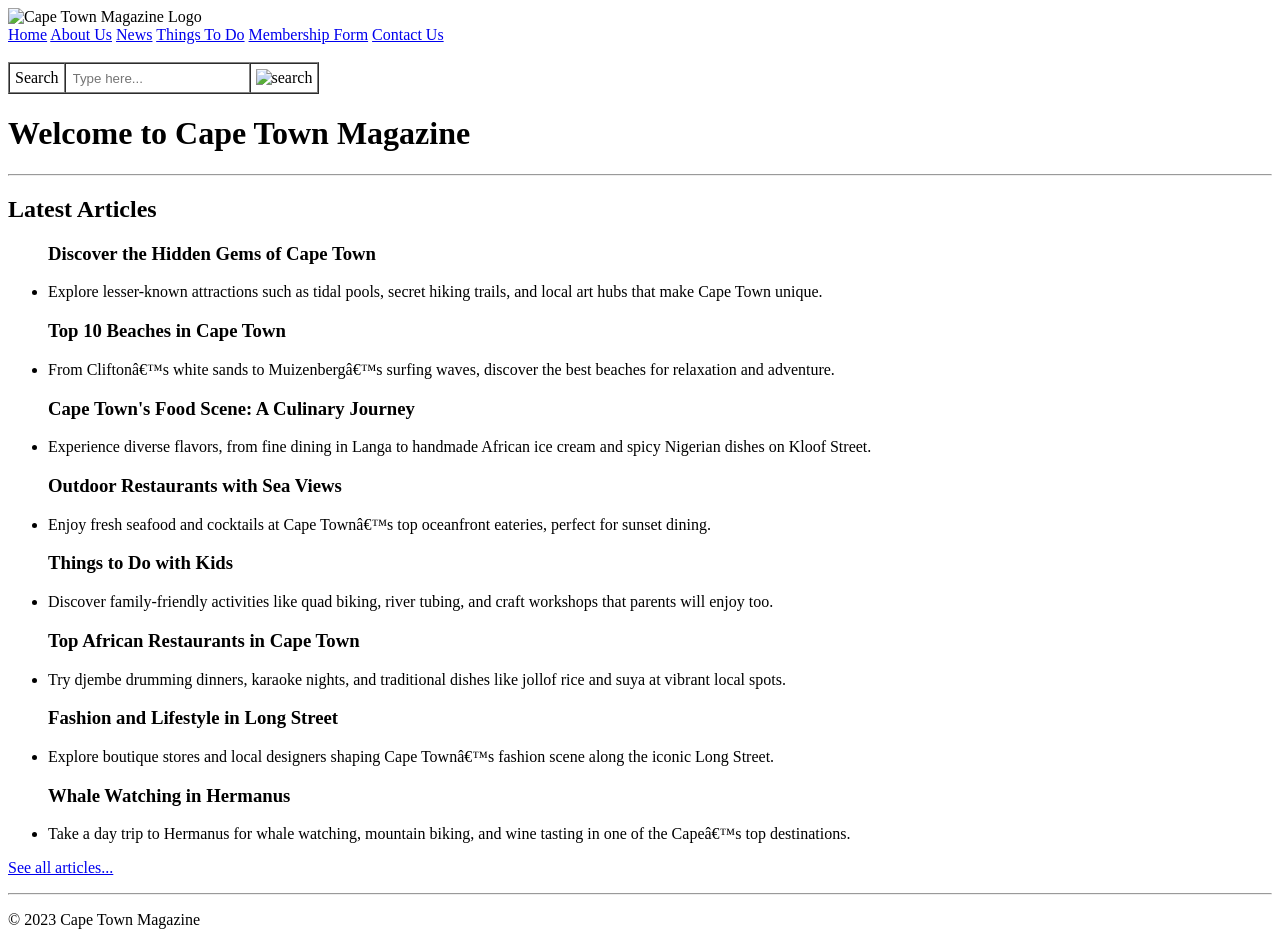
==== RootWebsite/index.html @ 43354adb "Moved the html to right places" ====
<!DOCTYPE html>
<html lang="en">
    <head>
        <meta   charset="UTF 8.0">
        <meta name="viewport" content="width=device-width, initial-scale=1">
        <title>CapeTownMagazine</title>
    </head>

    <body>
          <img src="../images/logo.jpg" alt="Cape Town Magazine Logo" width="120" height="130">
     
       <nav>
            <a href="index.html">Home</a>
            <a href="aboutUs.html">About Us</a>
            <a href="news.html">News</a>
            <a href="thingsToDo.html">Things To Do</a>
            <a href="membershipForm.html">Membership Form</a>
            <a href="contactUS.html">Contact Us</a>
        </nav>
        <br>
    </nav>
        <table border="1" cellpadding="5" cellspacing="0" class="search-container">
    <tr>
        <td>Search</td>
        <td>
            <input type="text" placeholder="Type here..." style="border: none; outline: none;">
        </td>
        <td>
            <img src="../images/search.jpg" width="20" height="20" alt="search">
        </td>
    </tr>
</table>

        <header>
    <h1>Welcome to Cape Town Magazine</h1>
    <hr>
</header>

<main>
    <h2>Latest Articles</h2>
    <ul>
        <h3>Discover the Hidden Gems of Cape Town</h3>
        <li><p>Explore lesser-known attractions such as tidal pools, secret hiking trails, and local art hubs that make Cape Town unique.</p></li>

        <h3>Top 10 Beaches in Cape Town</h3>
        <li><p>From Clifton’s white sands to Muizenberg’s surfing waves, discover the best beaches for relaxation and adventure.</p></li>

        <h3>Cape Town's Food Scene: A Culinary Journey</h3>
        <li><p>Experience diverse flavors, from fine dining in Langa to handmade African ice cream and spicy Nigerian dishes on Kloof Street.</p></li>

        <h3>Outdoor Restaurants with Sea Views</h3>
        <li><p>Enjoy fresh seafood and cocktails at Cape Town’s top oceanfront eateries, perfect for sunset dining.</p></li>

        <h3>Things to Do with Kids</h3>
        <li><p>Discover family-friendly activities like quad biking, river tubing, and craft workshops that parents will enjoy too.</p></li>

        <h3>Top African Restaurants in Cape Town</h3>
        <li><p>Try djembe drumming dinners, karaoke nights, and traditional dishes like jollof rice and suya at vibrant local spots.</p></li>

        <h3>Fashion and Lifestyle in Long Street</h3>
        <li><p>Explore boutique stores and local designers shaping Cape Town’s fashion scene along the iconic Long Street.</p></li>

        <h3>Whale Watching in Hermanus</h3>
        <li><p>Take a day trip to Hermanus for whale watching, mountain biking, and wine tasting in one of the Cape’s top destinations.</p></li>
    </ul>
</main>
            </ul>
            <a href="news.html"><p>See all articles...</p></a>
        </main>
        
    </body>
<hr>
        <footer>
            <p>&copy; 2023 Cape Town Magazine</p>
        </footer>

</html>
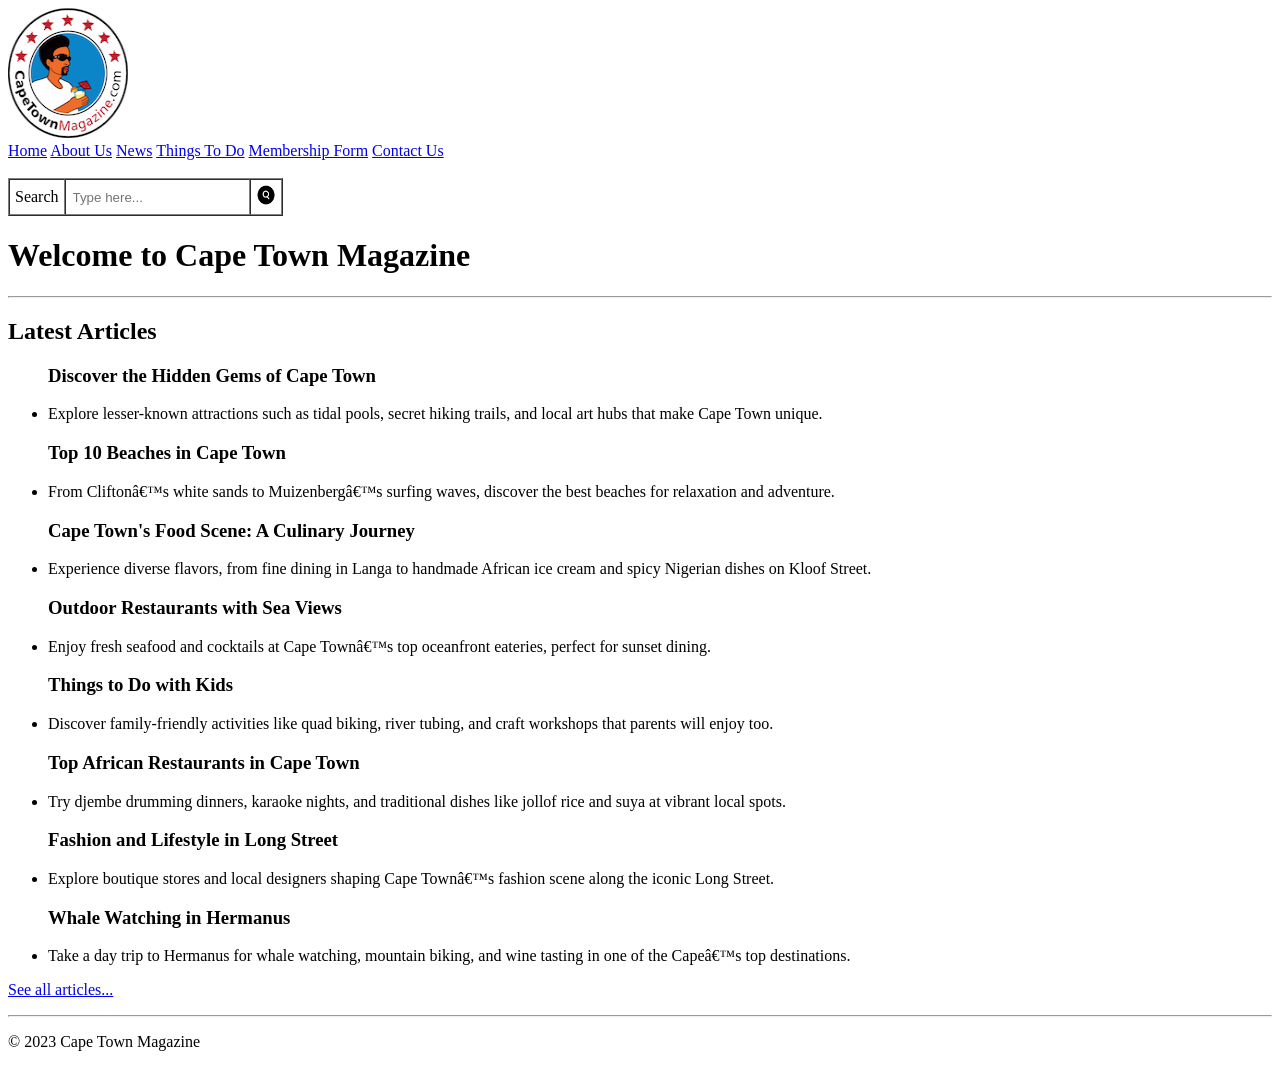
==== commit abf9f4a8: "Update index.html" ====
--- a/RootWebsite/index.html
+++ b/RootWebsite/index.html
@@ -7,7 +7,7 @@
     </head>
 
     <body>
-          <img src="../images/logo.jpg" alt="Cape Town Magazine Logo" width="120" height="130">
+          <img src="../RootWebsite/Images/logo.jpg" alt="Cape Town Magazine Logo" width="120" height="130">
      
        <nav>
             <a href="index.html">Home</a>
@@ -26,7 +26,7 @@
             <input type="text" placeholder="Type here..." style="border: none; outline: none;">
         </td>
         <td>
-            <img src="../images/search.jpg" width="20" height="20" alt="search">
+            <img src="../RootWebsite/Images/search.jpg" width="20" height="20" alt="search">
         </td>
     </tr>
 </table>
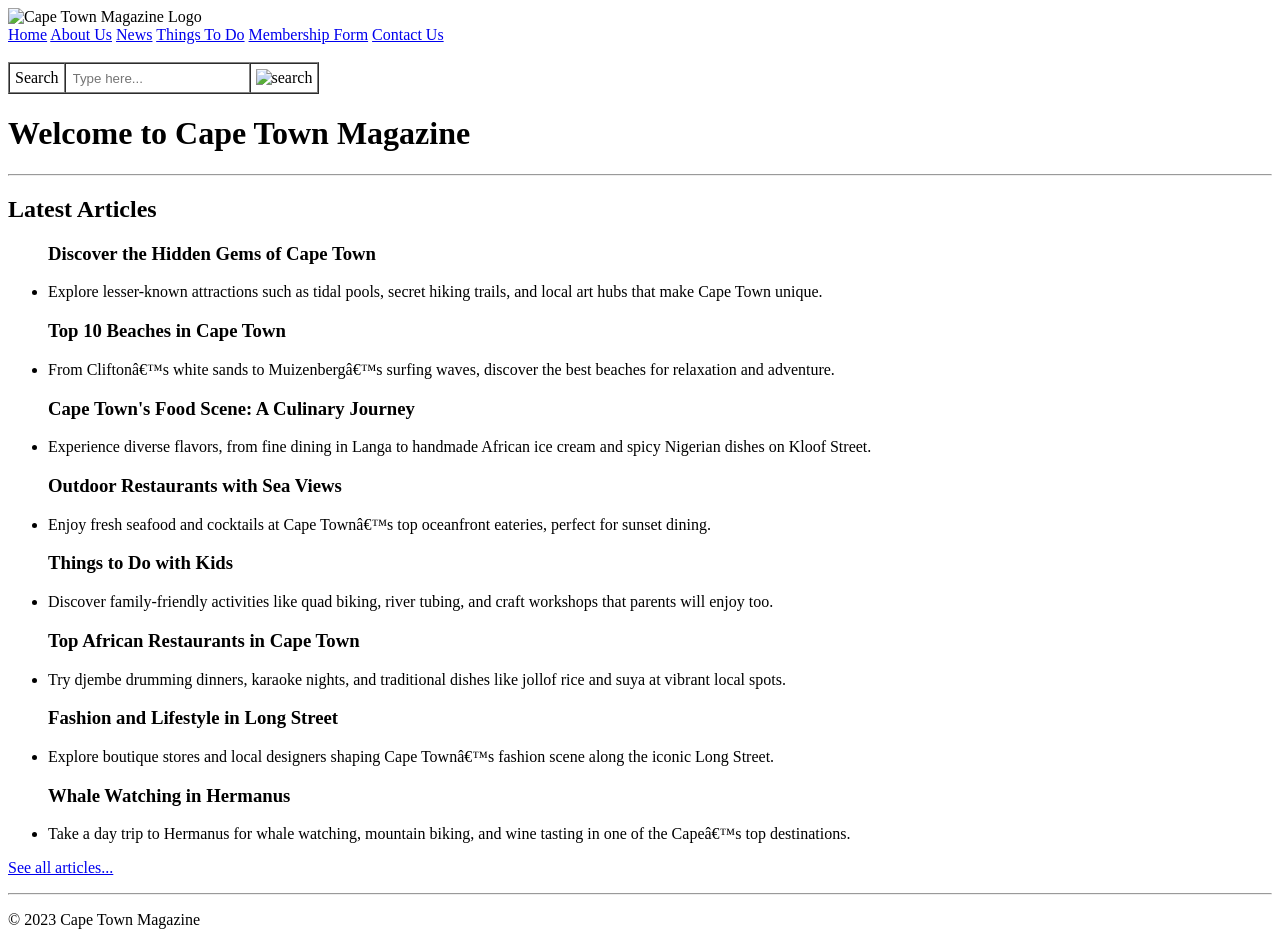
==== commit 79972c2e: "Fix image paths and improve HTML structure Updated image paths and cleaned up HTML structure." ====
--- a/RootWebsite/index.html
+++ b/RootWebsite/index.html
@@ -7,7 +7,7 @@
     </head>
 
     <body>
-          <img src="../RootWebsite/Images/logo.jpg" alt="Cape Town Magazine Logo" width="120" height="130">
+          <img src="../Images/logo.jpg" alt="Cape Town Magazine Logo" width="120" height="130">
      
        <nav>
             <a href="index.html">Home</a>
@@ -26,7 +26,7 @@
             <input type="text" placeholder="Type here..." style="border: none; outline: none;">
         </td>
         <td>
-            <img src="../RootWebsite/Images/search.jpg" width="20" height="20" alt="search">
+            <img src="../Images/search.jpg" width="20" height="20" alt="search">
         </td>
     </tr>
 </table>
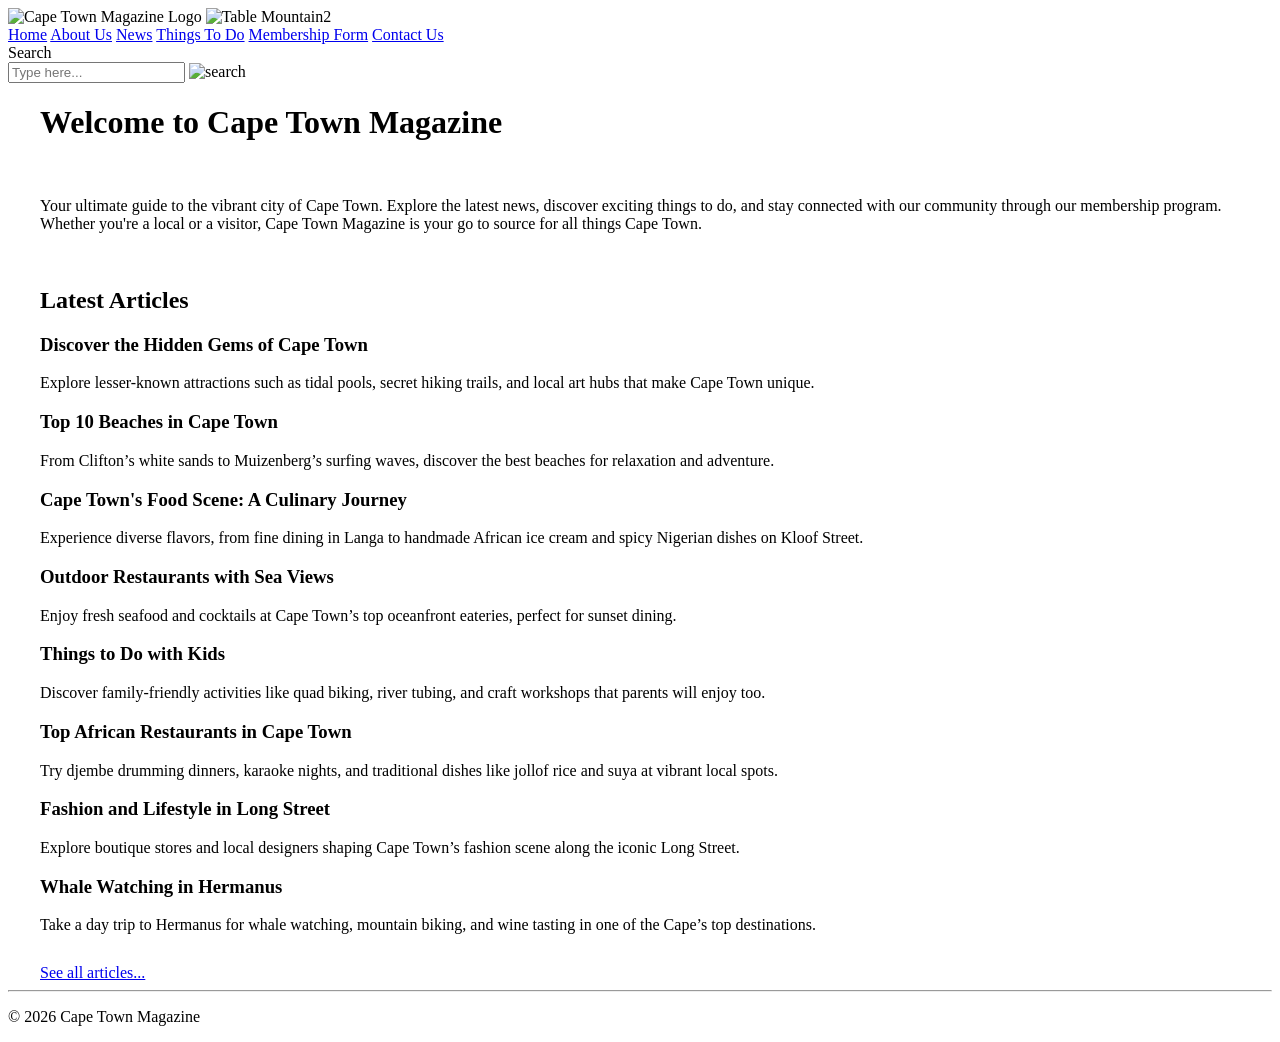
==== commit 85c31a76: "Revise index.html for improved layout and content Updated the HTML structure and content for the Cap" ====
--- a/RootWebsite/index.html
+++ b/RootWebsite/index.html
@@ -1,15 +1,19 @@
 <!DOCTYPE html>
 <html lang="en">
-    <head>
-        <meta   charset="UTF 8.0">
-        <meta name="viewport" content="width=device-width, initial-scale=1">
-        <title>CapeTownMagazine</title>
-    </head>
+<head>
+    <meta charset="UTF-8">
+    <meta name="viewport" content="width=device-width, initial-scale=1">
+    <title>CapeTownMagazine</title>
 
-    <body>
-          <img src="../Images/logo.jpg" alt="Cape Town Magazine Logo" width="120" height="130">
-     
-       <nav>
+    <link rel="stylesheet" href="../CSS/style.css">
+</head>
+<body>
+
+    <header>
+        <img id="logo" src="../Images/logo.jpg" alt="Cape Town Magazine Logo" width="120" height="130">
+        <img id="TableM" src="../Images/TableM2.png" alt="Table Mountain2" width="230" height="220">
+        
+        <nav>
             <a href="index.html">Home</a>
             <a href="aboutUs.html">About Us</a>
             <a href="news.html">News</a>
@@ -17,61 +21,78 @@
             <a href="membershipForm.html">Membership Form</a>
             <a href="contactUS.html">Contact Us</a>
         </nav>
-        <br>
-    </nav>
-        <table border="1" cellpadding="5" cellspacing="0" class="search-container">
-    <tr>
-        <td>Search</td>
-        <td>
-            <input type="text" placeholder="Type here..." style="border: none; outline: none;">
-        </td>
-        <td>
-            <img src="../Images/search.jpg" width="20" height="20" alt="search">
-        </td>
-    </tr>
-</table>
 
-        <header>
-    <h1>Welcome to Cape Town Magazine</h1>
+        <div class="search-container">
+            <label for="search-input" class="search-label">Search</label>
+            <div class="search-box">
+                <input type="text" id="search-input" placeholder="Type here...">
+                <img src="../Images/search.jpg" width="20" height="20" alt="search">
+            </div>
+        </div>
+
+    </header>
+
+    <main style="max-width: 1200px; margin: 0 auto; padding: 0 20px;">
+        <h1>Welcome to Cape Town Magazine</h1><br>
+        <p>Your ultimate guide to the vibrant city of Cape Town. Explore the latest news,
+            discover exciting things to do, and stay connected with our community through our membership program.
+            Whether you're a local or a visitor, Cape Town Magazine is your go to source for all things Cape Town.</p><br>
+        <h2>Latest Articles</h2>
+        
+        <div class="grid-layout">
+            
+            <article class="site-item">
+                <h3>Discover the Hidden Gems of Cape Town</h3>
+                <p>Explore lesser-known attractions such as tidal pools, secret hiking trails, and local art hubs that make Cape Town unique.</p>
+            </article>
+
+            <article class="site-item">
+                <h3>Top 10 Beaches in Cape Town</h3>
+                <p>From Clifton’s white sands to Muizenberg’s surfing waves, discover the best beaches for relaxation and adventure.</p>
+            </article>
+
+            <article class="site-item">
+                <h3>Cape Town's Food Scene: A Culinary Journey</h3>
+                <p>Experience diverse flavors, from fine dining in Langa to handmade African ice cream and spicy Nigerian dishes on Kloof Street.</p>
+            </article>
+
+            <article class="site-item">
+                <h3>Outdoor Restaurants with Sea Views</h3>
+                <p>Enjoy fresh seafood and cocktails at Cape Town’s top oceanfront eateries, perfect for sunset dining.</p>
+            </article>
+
+            <article class="site-item">
+                <h3>Things to Do with Kids</h3>
+                <p>Discover family-friendly activities like quad biking, river tubing, and craft workshops that parents will enjoy too.</p>
+            </article>
+
+            <article class="site-item">
+                <h3>Top African Restaurants in Cape Town</h3>
+                <p>Try djembe drumming dinners, karaoke nights, and traditional dishes like jollof rice and suya at vibrant local spots.</p>
+            </article>
+
+            <article class="site-item">
+                <h3>Fashion and Lifestyle in Long Street</h3>
+                <p>Explore boutique stores and local designers shaping Cape Town’s fashion scene along the iconic Long Street.</p>
+            </article>
+
+            <article class="site-item">
+                <h3>Whale Watching in Hermanus</h3>
+                <p>Take a day trip to Hermanus for whale watching, mountain biking, and wine tasting in one of the Cape’s top destinations.</p>
+            </article>
+
+        </div>
+
+        <div class="more-link" style="margin-top: 30px;">
+            <a href="news.html">See all articles...</a>
+        </div>
+    </main>
+
     <hr>
-</header>
+    
+    <footer>
+        <p>© 2026 Cape Town Magazine</p>
+    </footer>
 
-<main>
-    <h2>Latest Articles</h2>
-    <ul>
-        <h3>Discover the Hidden Gems of Cape Town</h3>
-        <li><p>Explore lesser-known attractions such as tidal pools, secret hiking trails, and local art hubs that make Cape Town unique.</p></li>
-
-        <h3>Top 10 Beaches in Cape Town</h3>
-        <li><p>From Clifton’s white sands to Muizenberg’s surfing waves, discover the best beaches for relaxation and adventure.</p></li>
-
-        <h3>Cape Town's Food Scene: A Culinary Journey</h3>
-        <li><p>Experience diverse flavors, from fine dining in Langa to handmade African ice cream and spicy Nigerian dishes on Kloof Street.</p></li>
-
-        <h3>Outdoor Restaurants with Sea Views</h3>
-        <li><p>Enjoy fresh seafood and cocktails at Cape Town’s top oceanfront eateries, perfect for sunset dining.</p></li>
-
-        <h3>Things to Do with Kids</h3>
-        <li><p>Discover family-friendly activities like quad biking, river tubing, and craft workshops that parents will enjoy too.</p></li>
-
-        <h3>Top African Restaurants in Cape Town</h3>
-        <li><p>Try djembe drumming dinners, karaoke nights, and traditional dishes like jollof rice and suya at vibrant local spots.</p></li>
-
-        <h3>Fashion and Lifestyle in Long Street</h3>
-        <li><p>Explore boutique stores and local designers shaping Cape Town’s fashion scene along the iconic Long Street.</p></li>
-
-        <h3>Whale Watching in Hermanus</h3>
-        <li><p>Take a day trip to Hermanus for whale watching, mountain biking, and wine tasting in one of the Cape’s top destinations.</p></li>
-    </ul>
-</main>
-            </ul>
-            <a href="news.html"><p>See all articles...</p></a>
-        </main>
-        
-    </body>
-<hr>
-        <footer>
-            <p>&copy; 2023 Cape Town Magazine</p>
-        </footer>
-
+</body>
 </html>
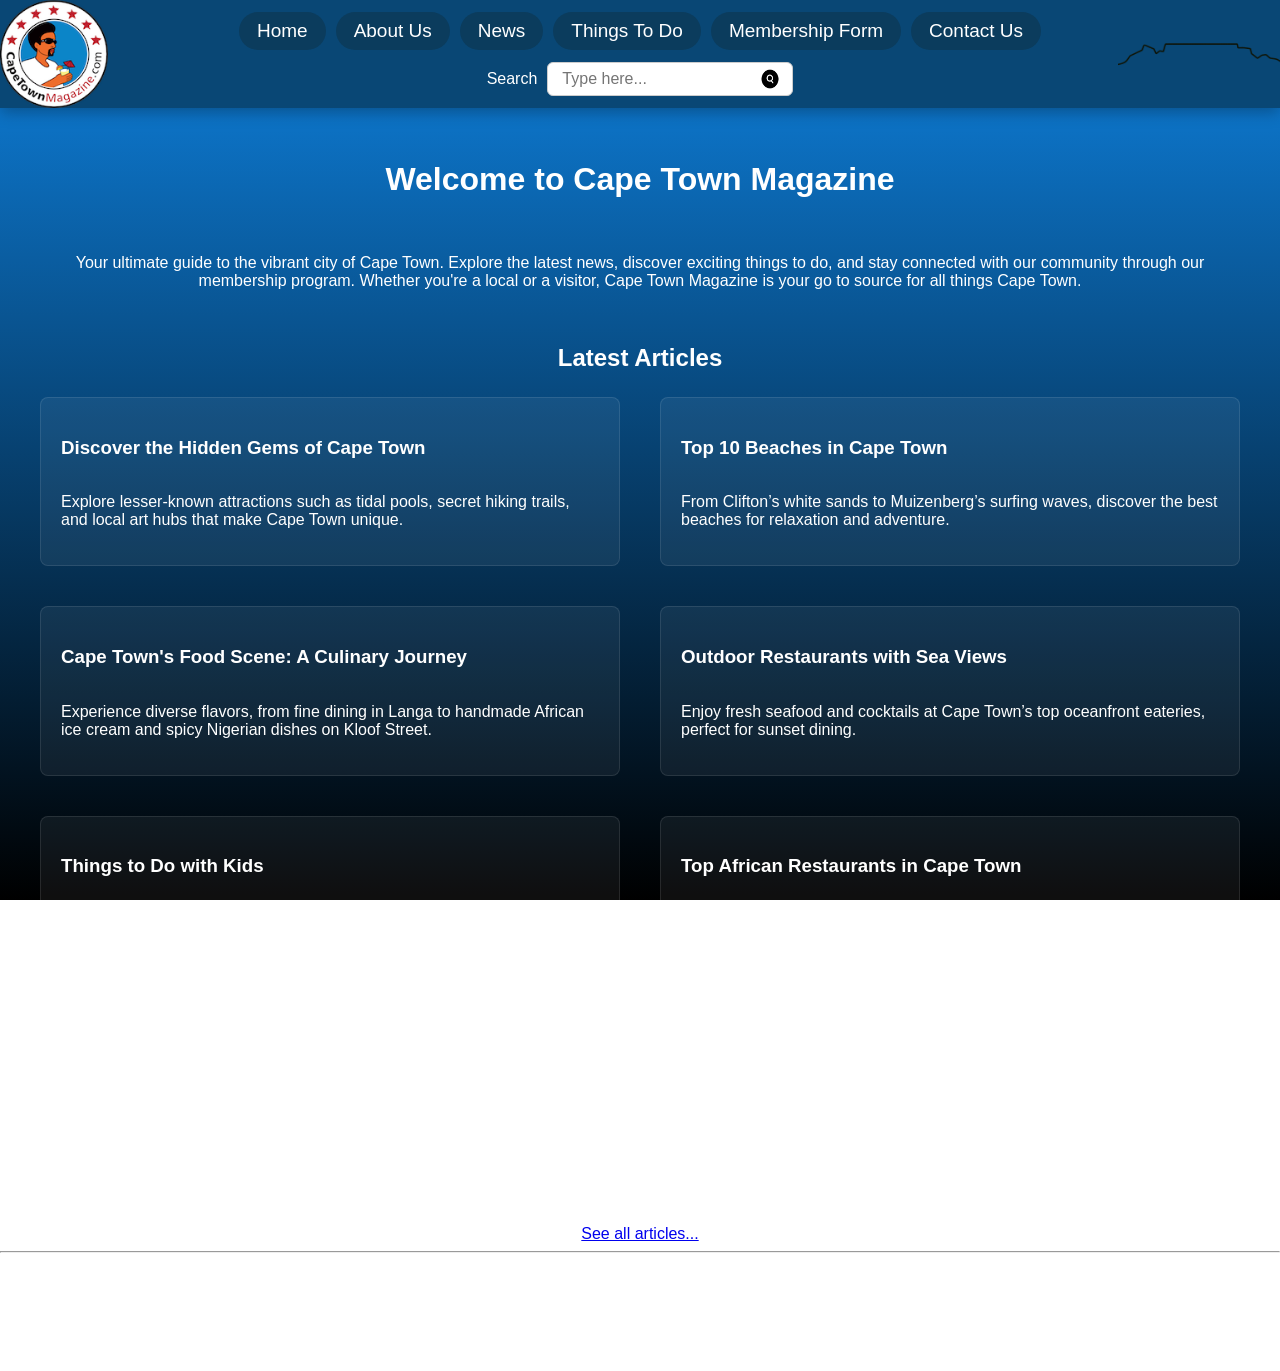
==== commit 9e689120: "Fix image and stylesheet paths in index.html Updated paths for images and stylesheet in index.html." ====
--- a/RootWebsite/index.html
+++ b/RootWebsite/index.html
@@ -5,13 +5,12 @@
     <meta name="viewport" content="width=device-width, initial-scale=1">
     <title>CapeTownMagazine</title>
 
-    <link rel="stylesheet" href="../CSS/style.css">
-</head>
+<link rel="stylesheet" href="CSS/style.css"></head>
 <body>
 
     <header>
-        <img id="logo" src="../Images/logo.jpg" alt="Cape Town Magazine Logo" width="120" height="130">
-        <img id="TableM" src="../Images/TableM2.png" alt="Table Mountain2" width="230" height="220">
+        <img id="logo" src="Images/logo.jpg" alt="Cape Town Magazine Logo" width="120" height="130">
+        <img id="TableM" src="Images/TableM2.png" alt="Table Mountain2" width="230" height="220">
         
         <nav>
             <a href="index.html">Home</a>
@@ -26,7 +25,7 @@
             <label for="search-input" class="search-label">Search</label>
             <div class="search-box">
                 <input type="text" id="search-input" placeholder="Type here...">
-                <img src="../Images/search.jpg" width="20" height="20" alt="search">
+                <img src="Images/search.jpg" width="20" height="20" alt="search">
             </div>
         </div>
 
--- a/RootWebsite/CSS/style.css
+++ b/RootWebsite/CSS/style.css
@@ -0,0 +1,289 @@
+body {
+    background: linear-gradient(to bottom, #0e83e2, #000000); 
+    font-family: Arial, sans-serif;
+    color: #ffffff;
+    background-attachment: fixed; /* keeps the background frozen while scrolling */
+    text-align: center;
+    margin: 0;
+    padding: 0;
+    /* Adjusted space at the top so content doesn't hide behind the slightly taller header */
+    padding-top: 140px; 
+}
+
+header {
+    /* These lines keep  links and search bar pinned to the top of the screen */
+    position: fixed; 
+    top: 0;
+    left: 0;
+    width: 100%;
+    z-index: 1000; /* Ensures the header stays on top of everything else */
+    
+    /* Solid background color blocks the page text from showing through the header when scrolling */
+    background: #094775; 
+    padding: 12px 20px;
+    box-sizing: border-box;
+    box-shadow: 0 4px 15px rgba(0, 0, 0, 0.3); /* Adds a nice separation line */
+    
+    /* Keeps navbar and search box compact and centered vertically */
+    display: flex;
+    flex-direction: column;
+    align-items: center;
+    gap: 8px; /* Slightly more gap between nav and search box */
+}
+
+#logo {
+    position: absolute;
+    top: 0;
+    left: 0;
+    height: 100%; /* Stretches the image to touch the top and bottom borders exactly */
+    width: auto;
+    object-fit: contain; /* Prevents the logo from stretching out of shape */
+}
+
+#TableM {
+    position: absolute;
+    top: 0;
+    right: 0;
+    height: 100%; /* Stretches the mountain to touch the top and bottom borders exactly */
+    width: auto;
+    object-fit: contain; /* Prevents the mountain from stretching out of shape */
+}
+/* styling rules for navigation menu pills */
+nav {
+    display: flex;
+    justify-content: center;
+    flex-wrap: wrap; 
+    gap: 10px; 
+    margin-bottom: 0;
+    padding: 0;
+}
+
+nav a {
+    display: inline-block;
+    background-color: #0b3c5d; 
+    color: #ffffff; 
+    text-decoration: none; /* gets rid of default link lines */
+    padding: 8px 18px;     /* Increased padding for bigger look */   
+    border-radius: 30px; /* makes links look like neat capsule  */
+    font-family: sans-serif;
+    font-size: 19px;     
+    font-weight: 500;
+    transition: background-color 0.3s ease, transform 0.2s ease; /* smooth interactive animations */
+}
+
+nav a:hover {
+    background-color: #328cc1; /* changes background on cursor hover */
+    transform: scale(1.05); /* pops  slightly out */
+}
+
+/* search container alignment */
+.search-container {
+    display: flex;
+    align-items: center;
+    gap: 10px;
+    margin: 4px 0 0 0;
+    font-family: sans-serif;
+}
+
+.search-box {
+    display: flex;
+    align-items: center;
+    border: 1px solid #ccc;
+    padding: 6px 12px;     /* Larger padding inside the search box */
+    border-radius: 6px;
+    background: #fff;
+    width: 220px;          /* Set a comfortable base width for the input section */
+}
+
+.search-box input {
+    border: none;
+    outline: none; /* kills the active browser ring */
+    font-size: 16px;       /* Bigger input text box size */
+    color: #000;
+    width: 100%;
+}
+
+/* homepage list container layout */
+.articles-list {
+    display: flex;
+    flex-direction: column;
+    gap: 30px; 
+}
+
+/* isolated multi column grid styling like friends website */
+.about-grid, .grid-layout {
+    display: grid;
+    grid-template-columns: repeat(2, 1fr); /* maps elements side by side in pairs */
+    gap: 40px;
+    text-align: left;
+    margin-top: 25px;
+}
+
+.grid-title {
+    grid-column: span 2; /* forces standard header across entire display row */
+    text-align: left;
+    border-bottom: 2px solid #328cc1;
+    padding-bottom: 8px;
+}
+
+.site-item, .about-card {
+    display: flex;
+    flex-direction: column;
+    background: rgba(255, 255, 255, 0.06); /* subtle frosted glass card layer */
+    padding: 20px;
+    border-radius: 8px;
+    border: 1px solid rgba(255, 255, 255, 0.1);
+    transition: transform 0.2s ease, background 0.2s ease;
+}
+
+.site-item:hover, .about-card:hover {
+    transform: translateY(-5px); /* card lift up on mouse over */
+    background: rgba(255, 255, 255, 0.1);
+}
+
+.site-item img {
+    max-width: 100%;
+    height: auto;
+    border-radius: 4px;
+    margin-top: auto; /* pulls image base down automatically */
+}
+
+/*  contact details styling layout */
+.contact-grid {
+    display: grid;
+    grid-template-columns: repeat(2, 1fr);
+    gap: 30px;
+    margin-top: 30px;
+}
+
+.social-links {
+    display: flex;
+    gap: 15px;
+    justify-content: center;
+    margin: 15px 0;
+}
+
+.social-links img {
+    transition: transform 0.2s ease;
+}
+
+.social-links img:hover {
+    transform: scale(1.2); /* enlarges icons smoothly when selected */
+}
+
+.map-responsive iframe {
+    width: 100%;
+    max-width: 100%;
+    border-radius: 8px;
+}
+
+/*  membership form design styling rules */
+.form-container {
+    max-width: 500px;      
+    margin: 50px auto;     
+    padding: 35px;
+    background: rgba(11, 60, 93, 0.55); 
+    border: 1px solid rgba(255, 255, 255, 0.15);
+    border-radius: 16px;
+    box-shadow: 0 12px 40px rgba(0, 0, 0, 0.4); /* background drop shadow depth */
+}
+
+.signup-form {
+    display: flex;
+    flex-direction: column;
+    gap: 22px;
+    text-align: left; /* structural label tracking lines up cleanly left */
+}
+
+.form-group {
+    display: flex;
+    flex-direction: column;
+    gap: 8px;
+}
+
+.signup-form label {
+    font-size: 15px;
+    font-weight: bold;
+    letter-spacing: 0.3px;
+}
+
+.signup-form input[type="text"],
+.signup-form input[type="email"],
+.signup-form select {
+    width: 100%;
+    padding: 12px;
+    border: 1px solid rgba(255, 255, 255, 0.3);
+    border-radius: 8px;
+    background: rgba(255, 255, 255, 0.1);
+    color: #ffffff;
+    font-size: 16px;
+    box-sizing: border-box;
+    transition: border-color 0.3s ease, background-color 0.3s ease;
+}
+
+.signup-form select option {
+    background-color: #0b3c5d; 
+    color: white;
+}
+
+/* changes element borders instantly on active item focus selection */
+.signup-form input:focus,
+.signup-form select:focus {
+    border-color: #328cc1;
+    background-color: rgba(255, 255, 255, 0.2);
+    outline: none;
+}
+
+.form-submit {
+    display: flex;
+    justify-content: center;
+    margin-top: 10px;
+}
+
+.submit-btn {
+    min-width: 200px;
+    padding: 14px;
+    background: #0e83e2;
+    color: white;
+    border: none;
+    border-radius: 30px;
+    font-size: 16px;
+    font-weight: bold;
+    cursor: pointer;
+    transition: background 0.2s ease, transform 0.2s ease;
+}
+
+.submit-btn:hover {
+    background: #328cc1;
+    transform: translateY(-2px);
+}
+
+footer {
+    text-align: center;
+    padding: 30px 0;
+}
+
+/* smart mobile device screen query responsiveness scaling styles */
+@media (max-width: 768px) {
+    body {
+        padding-top: 210px; /* Gives extra clean space on mobile where elements wrap vertically */
+    }
+    header {
+        position: fixed;
+    }
+    #logo, #TableM {
+        position: static; /* Allows images to layout normally on small screen sizes */
+        max-height: 45px;
+        margin: 5px auto;
+    }
+    .about-grid, .grid-layout, .contact-grid {
+        grid-template-columns: 1fr; /* drops elements into a clean single vertical item flow on tiny mobile displays */
+    }
+    .grid-title {
+        grid-column: span 1;
+    }
+    nav a {
+        font-size: 15px;
+        padding: 6px 12px;
+    }
+}
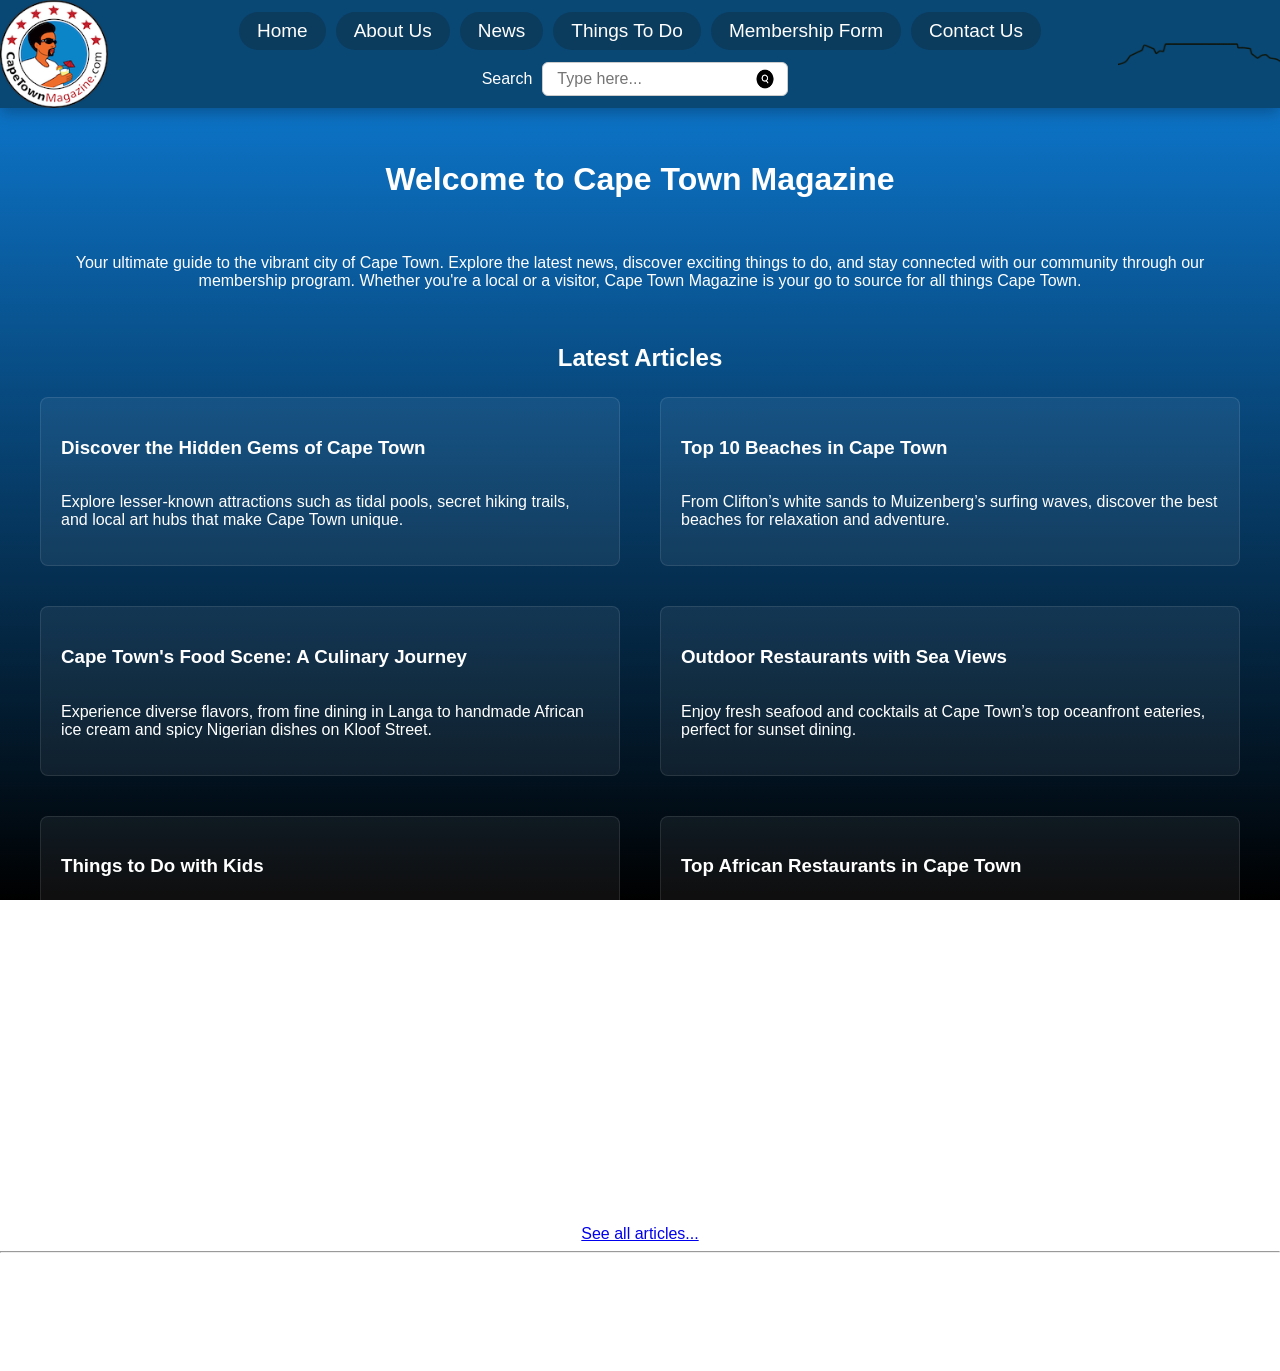
==== commit 4ec545cb: "Add JavaScript script tag and improve HTML structure Added a script tag for JavaScript functionality" ====
--- a/RootWebsite/index.html
+++ b/RootWebsite/index.html
@@ -89,6 +89,8 @@
 
     <hr>
     
+        <script src="JavaScript/script.js"></script>
+
     <footer>
         <p>© 2026 Cape Town Magazine</p>
     </footer>
--- a/RootWebsite/CSS/style.css
+++ b/RootWebsite/CSS/style.css
@@ -11,7 +11,7 @@
 }
 
 header {
-    /* These lines keep  links and search bar pinned to the top of the screen */
+    /* These lines keep your links and search bar pinned to the top of the screen */
     position: fixed; 
     top: 0;
     left: 0;
@@ -148,7 +148,7 @@
     margin-top: auto; /* pulls image base down automatically */
 }
 
-/*  contact details styling layout */
+/* contact details styling layout */
 .contact-grid {
     display: grid;
     grid-template-columns: repeat(2, 1fr);
@@ -177,7 +177,7 @@
     border-radius: 8px;
 }
 
-/*  membership form design styling rules */
+/* membership form design styling rules */
 .form-container {
     max-width: 500px;      
     margin: 50px auto;     
@@ -209,7 +209,10 @@
 
 .signup-form input[type="text"],
 .signup-form input[type="email"],
-.signup-form select {
+.signup-form input[type="password"],
+.signup-form input[type="date"],
+.signup-form select,
+.signup-form textarea {
     width: 100%;
     padding: 12px;
     border: 1px solid rgba(255, 255, 255, 0.3);
@@ -218,7 +221,18 @@
     color: #ffffff;
     font-size: 16px;
     box-sizing: border-box;
+    font-family: Arial, sans-serif;
     transition: border-color 0.3s ease, background-color 0.3s ease;
+}
+
+.signup-form input[type="date"]::-webkit-calendar-picker-indicator {
+    filter: invert(1);
+    cursor: pointer;
+}
+
+.signup-form textarea {
+    resize: vertical;
+    min-height: 100px;
 }
 
 .signup-form select option {
@@ -228,10 +242,31 @@
 
 /* changes element borders instantly on active item focus selection */
 .signup-form input:focus,
-.signup-form select:focus {
+.signup-form select:focus,
+.signup-form textarea:focus {
     border-color: #328cc1;
     background-color: rgba(255, 255, 255, 0.2);
     outline: none;
+}
+
+.radio-container {
+    display: flex;
+    align-items: center;
+    gap: 12px;
+    margin-top: 4px;
+}
+
+.radio-container input[type="radio"] {
+    width: auto;
+    cursor: pointer;
+    margin: 0;
+}
+
+.radio-label {
+    font-weight: normal !important;
+    font-size: 16px;
+    cursor: pointer;
+    margin-right: 15px;
 }
 
 .form-submit {
